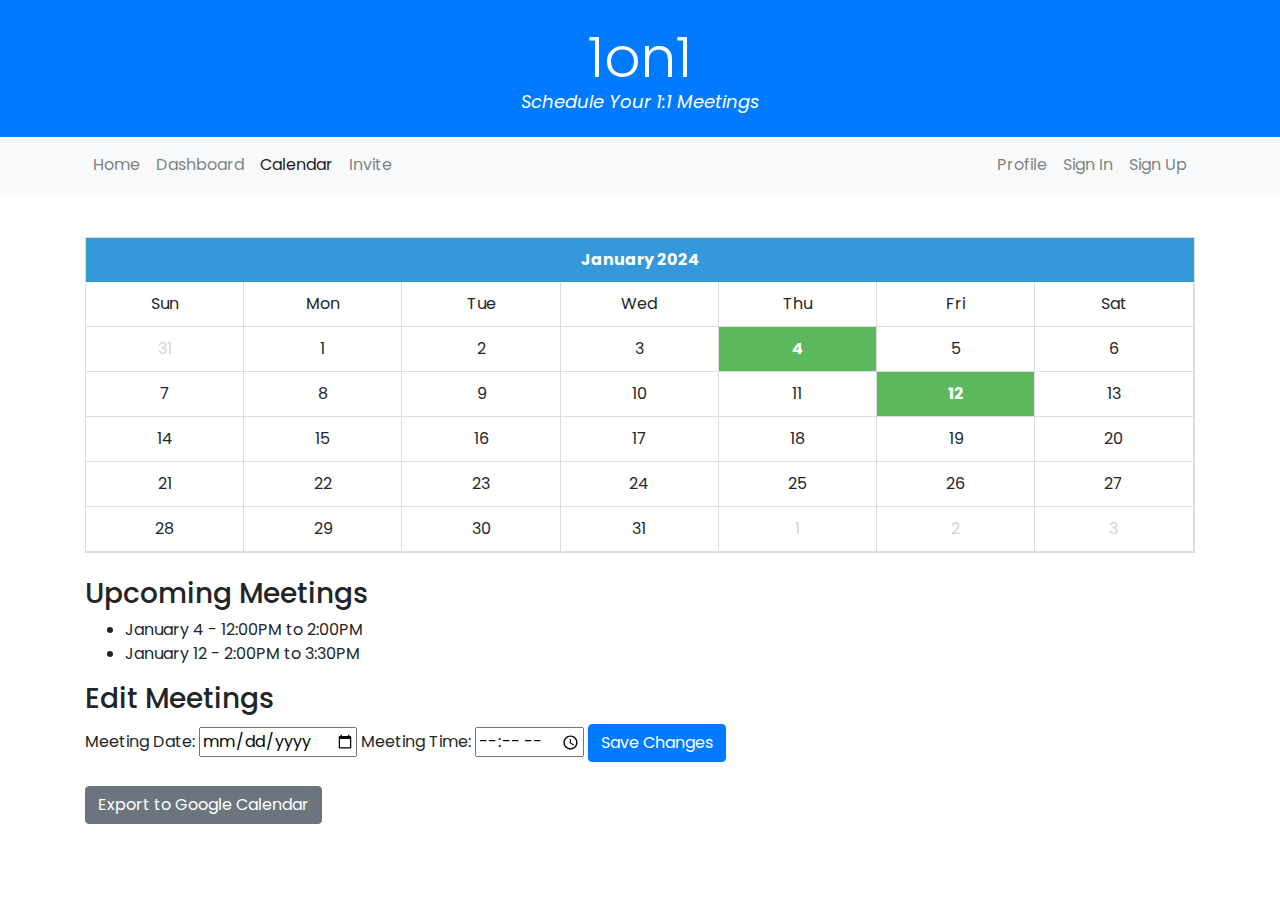
==== calendar.html @ 41061930 "Add files via upload" ====
<!DOCTYPE html>
<html lang="en">
<head>
    <meta charset="UTF-8">
    <meta name="viewport" content="width=device-width, initial-scale=1.0">
    <title>Calendar</title>
    <link rel="stylesheet" href="https://stackpath.bootstrapcdn.com/bootstrap/4.3.1/css/bootstrap.min.css">
    <script src="https://code.jquery.com/jquery-3.3.1.slim.min.js"></script>
    <script src="https://stackpath.bootstrapcdn.com/bootstrap/4.3.1/js/bootstrap.min.js"></script>
    <link href="https://fonts.googleapis.com/css2?family=Poppins:wght@300;400;700&display=swap" rel="stylesheet">
    <link rel="stylesheet" href="style.css">
</head>
<body>

<header class="bg-primary text-white text-center py-4">
    <h1 class="display-4">1on1</h1>
    <h2 class="italic">Schedule Your 1:1 Meetings</h2>
</header>

<nav class="navbar navbar-expand-lg navbar-light bg-light">
    <div class="container">
        <ul class="navbar-nav">
            <li class="nav-item">
                <a class="nav-link" href="index.html">Home</a>
            </li>
            <li class="nav-item">
                <a class="nav-link" href="dashboard.html">Dashboard</a>
            </li>
            <li class="nav-item">
                <a class="nav-link active" href="calendar.html">Calendar</a>
            </li>
            <li class="nav-item">
                <a class="nav-link" href="invite.html">Invite</a>
            </li>
        </ul>
        <ul class="navbar-nav ml-auto">
            <li class="nav-item">
                <a class="nav-link" href="profile.html">Profile</a>
            </li>
            <li class="nav-item">
                <a class="nav-link" href="signin.html">Sign In</a>
            </li>
            <li class="nav-item">
                <a class="nav-link" href="signup.html">Sign Up</a>
            </li>
        </ul>
    </div>
</nav>

<main class="container py-4">
    <div class="calendar">
        <div class="calendar-header">January 2024</div>
        <div class="day">Sun</div>
        <div class="day">Mon</div>
        <div class="day">Tue</div>
        <div class="day">Wed</div>
        <div class="day">Thu</div>
        <div class="day">Fri</div>
        <div class="day">Sat</div>
        <div class="day not-month">31</div>
        <div class="day">1</div>
        <div class="day">2</div>
        <div class="day">3</div>
        <div class="day meeting">4</div>
        <div class="day">5</div>
        <div class="day">6</div>
        <div class="day">7</div>
        <div class="day">8</div>
        <div class="day">9</div>
        <div class="day">10</div>
        <div class="day">11</div>
        <div class="day meeting">12</div>
        <div class="day">13</div>
        <div class="day">14</div>
        <div class="day">15</div>
        <div class="day">16</div>
        <div class="day">17</div>
        <div class="day">18</div>
        <div class="day">19</div>
        <div class="day">20</div>
        <div class="day">21</div>
        <div class="day">22</div>
        <div class="day">23</div>
        <div class="day">24</div>
        <div class="day">25</div>
        <div class="day">26</div>
        <div class="day">27</div>
        <div class="day">28</div>
        <div class="day">29</div>
        <div class="day">30</div>
        <div class="day">31</div>
        <div class="day not-month">1</div>
        <div class="day not-month">2</div>
        <div class="day not-month">3</div>
    </div>
    <br>
    <h3>Upcoming Meetings</h3>
    <ul>
        <li>January 4 - 12:00PM to 2:00PM</li>
        <li>January 12 - 2:00PM to 3:30PM</li>
    </ul>

    <h3>Edit Meetings</h3>
    <form>
        <label for="meetingDate">Meeting Date:</label>
        <input type="date" id="meetingDate" name="meetingDate" required>

        <label for="meetingTime">Meeting Time:</label>
        <input type="time" id="meetingTime" name="meetingTime" required>

        <button type="submit" class="btn btn-primary">Save Changes</button>
    </form>
    <br>
    <button class="btn btn-secondary">Export to Google Calendar</button>
</main>

</body>
</html>
---- style.css ----
/* style.css */

body {
    font-family: 'Poppins', sans-serif;
    margin: 0;
    padding: 0;
}
h1 {
    font-family: "Poppins", sans-serif;
    font-size: 48px;
    font-weight: 700;
    margin: 0px;
}

h2 {
    font-family: "Poppins", sans-serif;
    font-size: 18px;
    margin: 0px;
    font-weight: normal;
    font-style: italic;
}

.calendar {
    width: 100%;
    border: 1px solid #ddd;
    margin-top: 20px;
    overflow: hidden;
}

.calendar-header {
    background-color: #3498db;
    color: #fff;
    text-align: center;
    padding: 10px;
    font-weight: bold;
}

.day {
    width: 14.28%;
    float: left;
    padding: 10px;
    box-sizing: border-box;
    border-right: 1px solid #ddd;
    border-bottom: 1px solid #ddd;
    text-align: center;
}

.not-month{
    color: lightgray;
}

.meeting {
    background-color: #5cb85c;
    color: #fff;
    font-weight: bold;
}
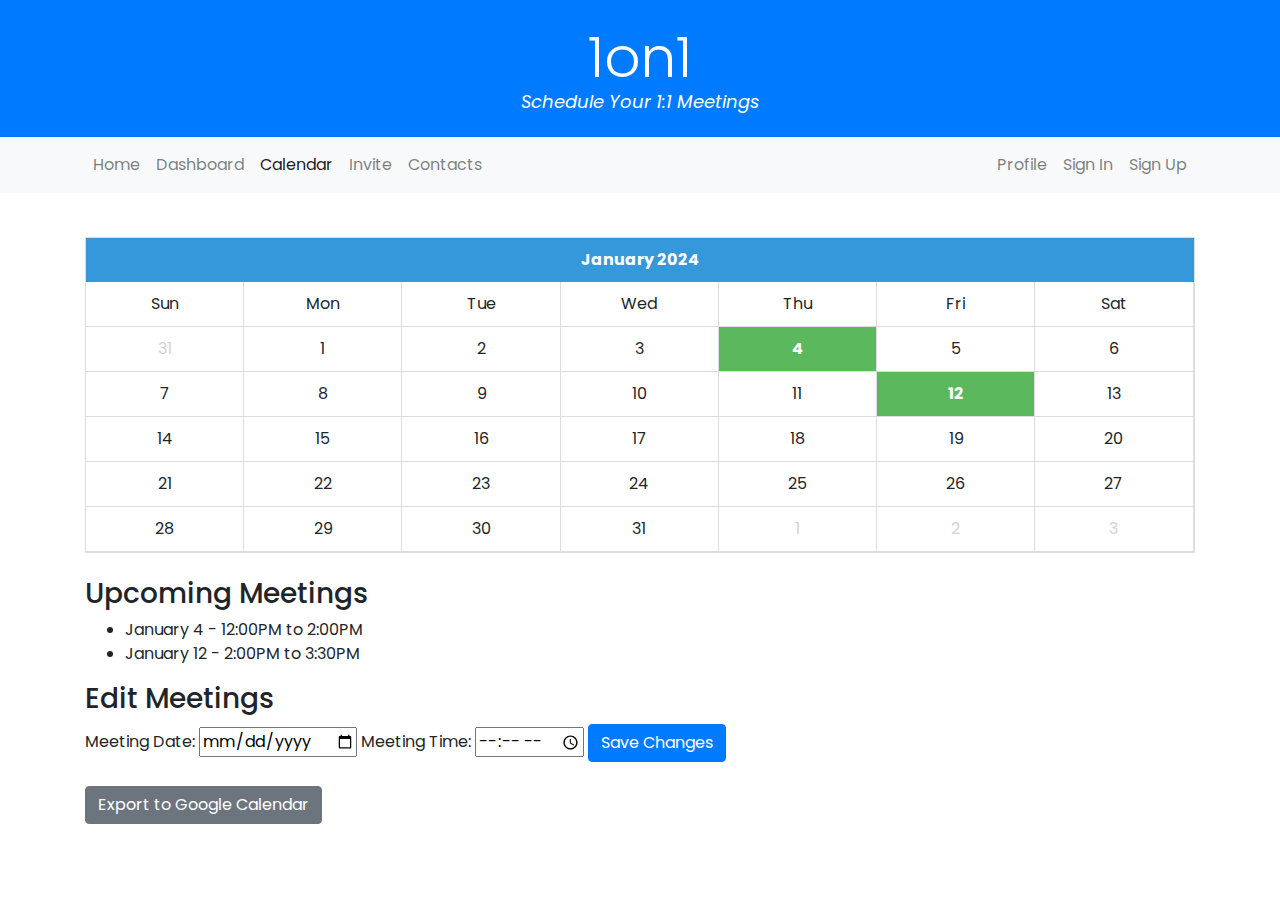
==== commit a953c1db: "Added the contacts page, added contacts page to the header, added existing contacts dropdown to the " ====
--- a/calendar.html
+++ b/calendar.html
@@ -31,6 +31,9 @@
             </li>
             <li class="nav-item">
                 <a class="nav-link" href="invite.html">Invite</a>
+            </li>
+            <li class="nav-item">
+                <a class="nav-link" href="contacts.html">Contacts</a>
             </li>
         </ul>
         <ul class="navbar-nav ml-auto">
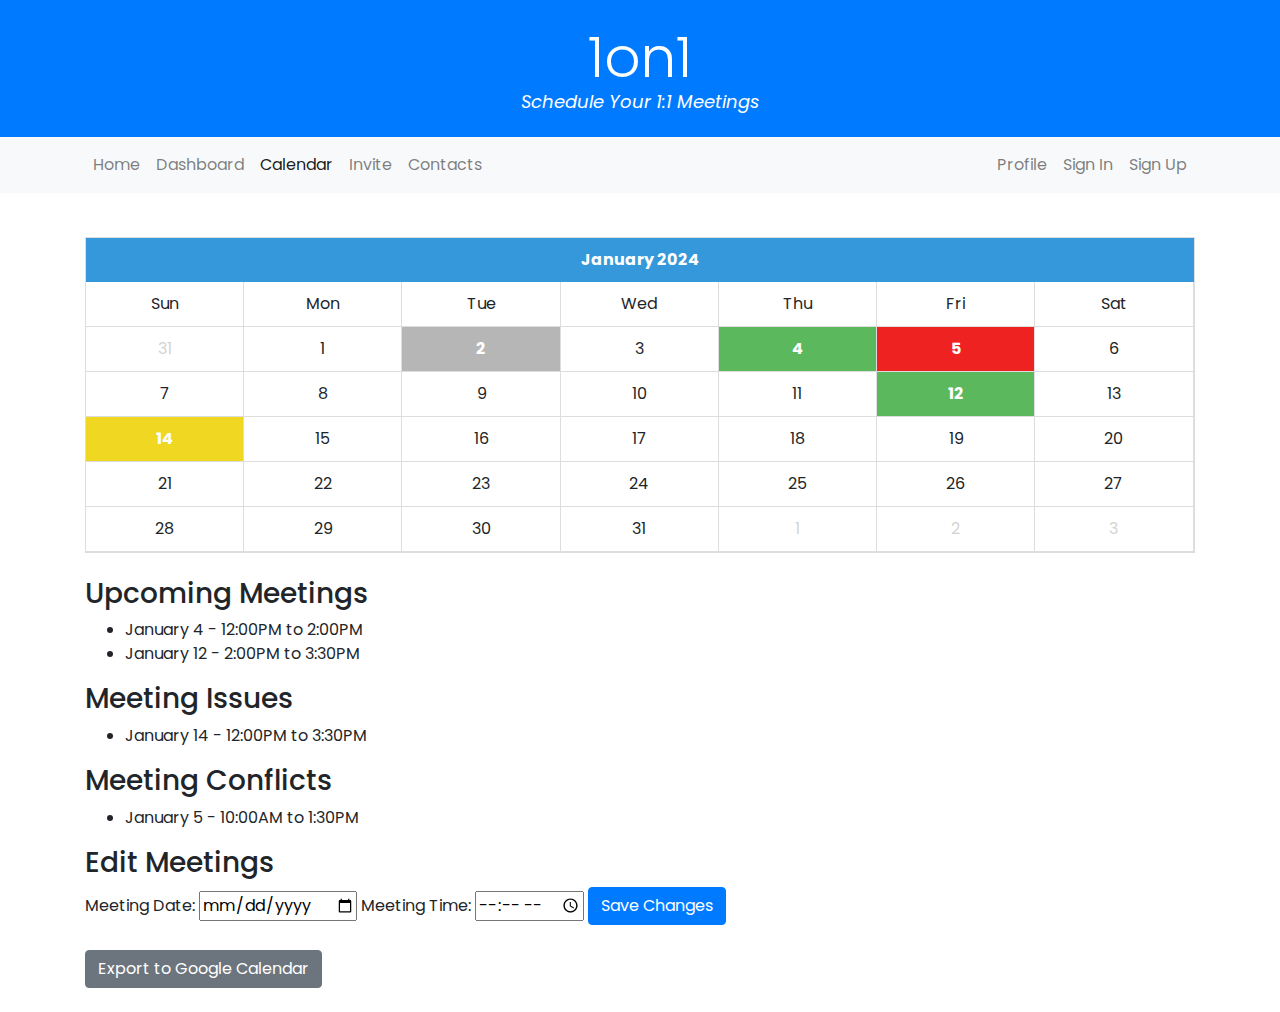
==== commit 7a4cd239: "Updated the calendar to include meeting issues, past meetings, meeting conflicts. Fixed header for s" ====
--- a/calendar.html
+++ b/calendar.html
@@ -62,10 +62,10 @@
         <div class="day">Sat</div>
         <div class="day not-month">31</div>
         <div class="day">1</div>
-        <div class="day">2</div>
+        <div class="day meeting-old">2</div>
         <div class="day">3</div>
         <div class="day meeting">4</div>
-        <div class="day">5</div>
+        <div class="day meeting-conflict">5</div>
         <div class="day">6</div>
         <div class="day">7</div>
         <div class="day">8</div>
@@ -74,7 +74,7 @@
         <div class="day">11</div>
         <div class="day meeting">12</div>
         <div class="day">13</div>
-        <div class="day">14</div>
+        <div class="day meeting-issue">14</div>
         <div class="day">15</div>
         <div class="day">16</div>
         <div class="day">17</div>
@@ -103,6 +103,16 @@
         <li>January 12 - 2:00PM to 3:30PM</li>
     </ul>
 
+    <h3>Meeting Issues</h3>
+    <ul>
+        <li>January 14 - 12:00PM to 3:30PM</li>
+    </ul>
+
+    <h3>Meeting Conflicts</h3>
+    <ul>
+        <li>January 5 - 10:00AM to 1:30PM</li>
+    </ul>
+
     <h3>Edit Meetings</h3>
     <form>
         <label for="meetingDate">Meeting Date:</label>
--- a/style.css
+++ b/style.css
@@ -53,4 +53,26 @@
     background-color: #5cb85c;
     color: #fff;
     font-weight: bold;
+}
+
+.meeting-issue {
+    background-color: #efd722;
+    color: #fff;
+    font-weight: bold;
+}
+
+.meeting-conflict {
+    background-color: #ef2222;
+    color: #fff;
+    font-weight: bold;
+}
+
+.meeting-old{
+    background-color: #b7b6b6;
+    color: #fff;
+    font-weight: bold;
+}
+
+.existing-contacts {
+    padding: 40px 0;
 }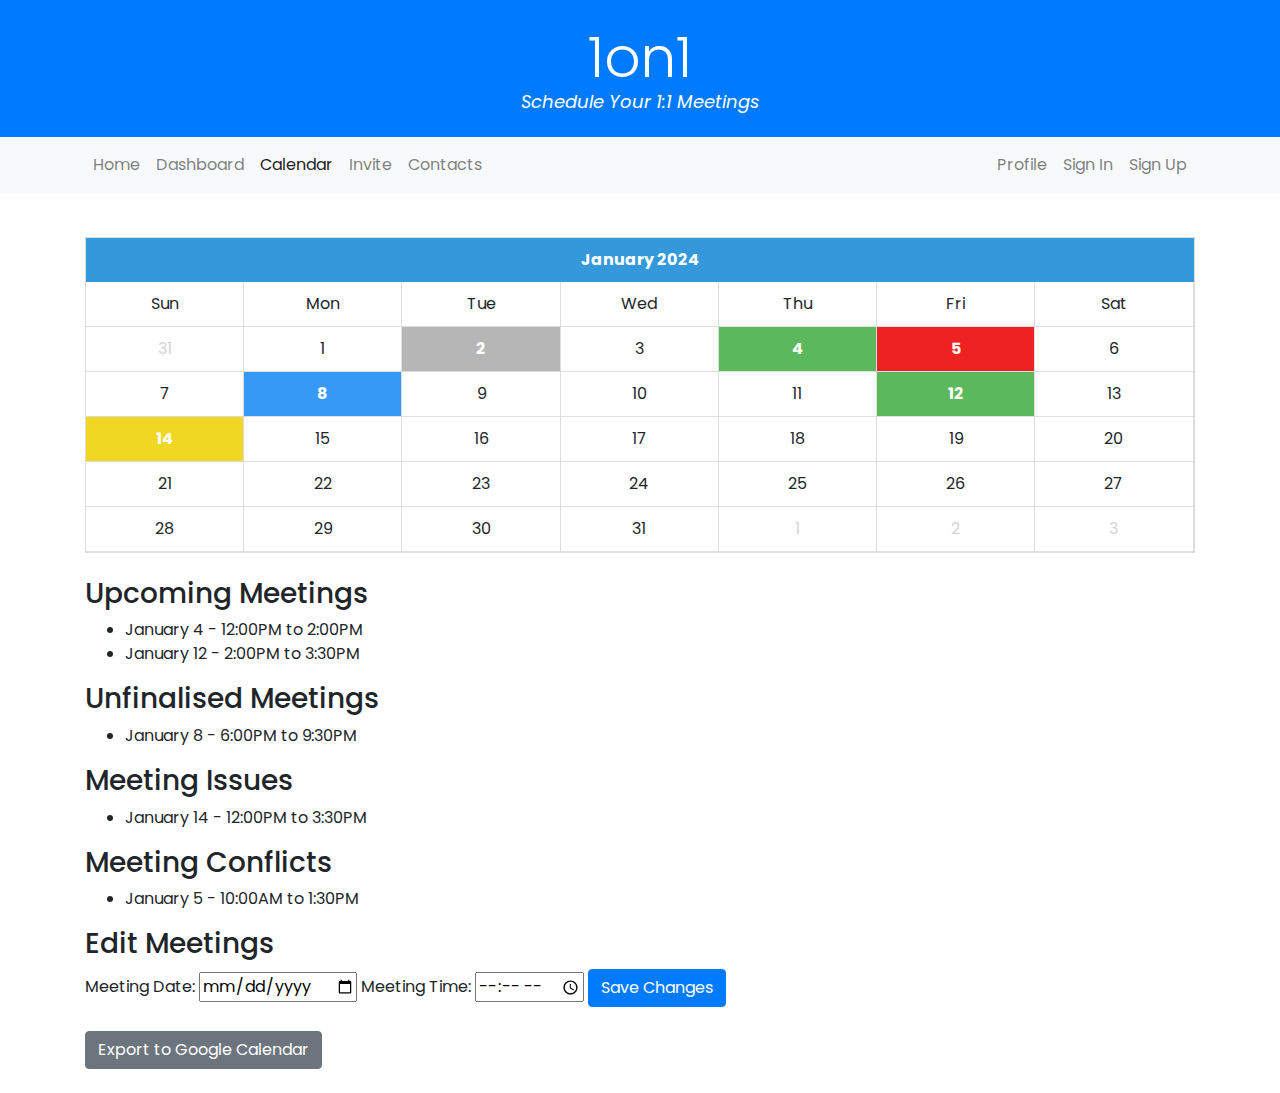
==== commit 4efbb75f: "added unfinalised meetings to the calendar." ====
--- a/calendar.html
+++ b/calendar.html
@@ -68,7 +68,7 @@
         <div class="day meeting-conflict">5</div>
         <div class="day">6</div>
         <div class="day">7</div>
-        <div class="day">8</div>
+        <div class="day meeting-unfinalised">8</div>
         <div class="day">9</div>
         <div class="day">10</div>
         <div class="day">11</div>
@@ -103,6 +103,11 @@
         <li>January 12 - 2:00PM to 3:30PM</li>
     </ul>
 
+    <h3>Unfinalised Meetings</h3>
+    <ul>
+        <li>January 8 - 6:00PM to 9:30PM</li>
+    </ul>
+
     <h3>Meeting Issues</h3>
     <ul>
         <li>January 14 - 12:00PM to 3:30PM</li>
--- a/style.css
+++ b/style.css
@@ -73,6 +73,12 @@
     font-weight: bold;
 }
 
+.meeting-unfinalised {
+    background-color: #3799f6;
+    color: #fff;
+    font-weight: bold;
+}
+
 .existing-contacts {
     padding: 40px 0;
 }